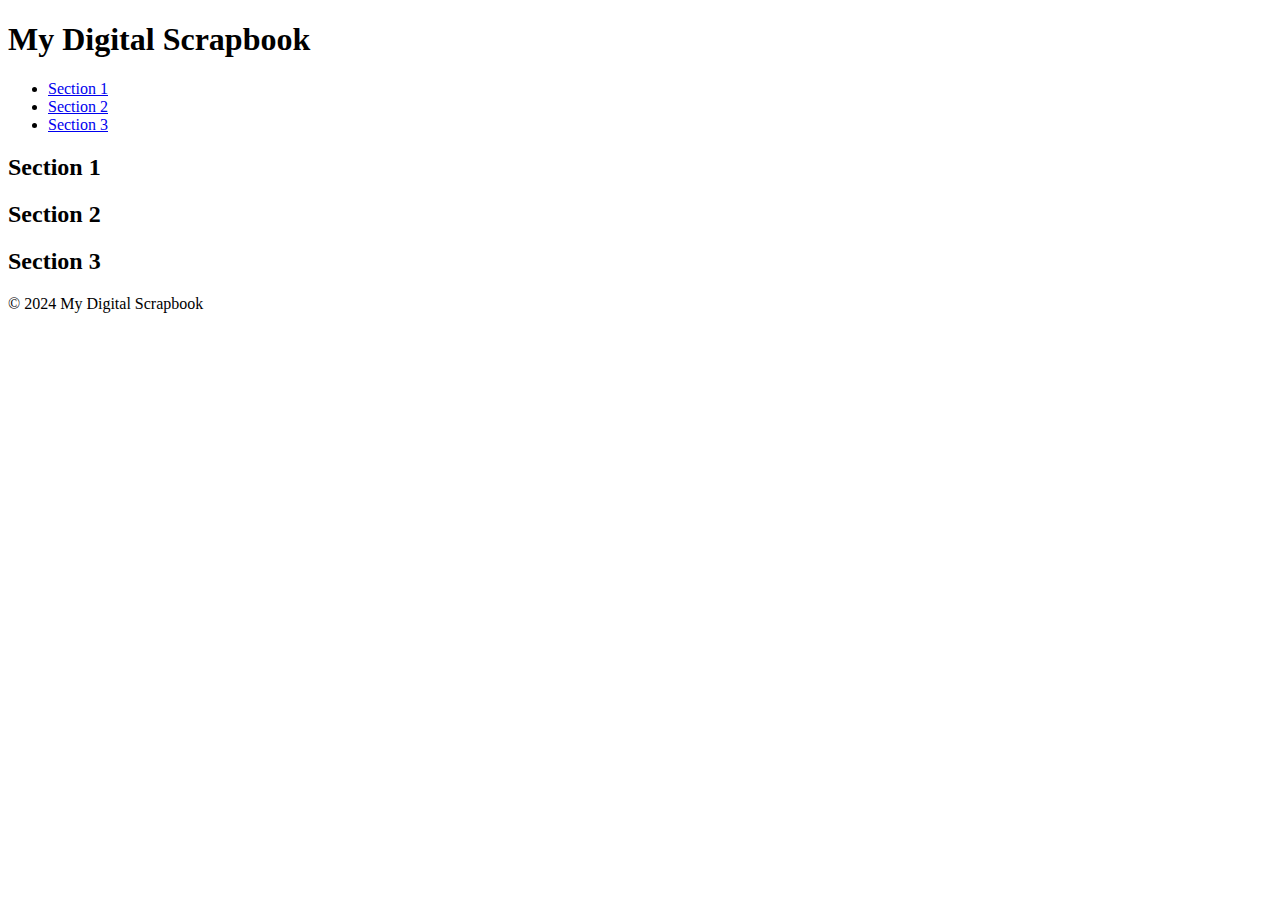
==== main.html @ 3f64a2a7 "initial commit" ====
<!DOCTYPE html>
<html lang="en">
<head>
  <meta charset="UTF-8">
  <meta name="viewport" content="width=device-width, initial-scale=1.0">
  <title>My Digital Scrapbook</title>
  <link rel="stylesheet" href="css/styles.css">
</head>
<body>
  <header>
    <h1>My Digital Scrapbook</h1>
    <nav>
      <ul>
        <li><a href="#section1">Section 1</a></li>
        <li><a href="#section2">Section 2</a></li>
        <li><a href="#section3">Section 3</a></li>
      </ul>
    </nav>
  </header>

  <main>
    <section id="section1">
      <h2>Section 1</h2>
      <!-- Add your content here -->
    </section>
    <section id="section2">
      <h2>Section 2</h2>
      <!-- Add your content here -->
    </section>
    <section id="section3">
      <h2>Section 3</h2>
      <!-- Add your content here -->
    </section>
  </main>

  <footer>
    <p>&copy; 2024 My Digital Scrapbook</p>
  </footer>

  <script src="js/scripts.js"></script>
</body>
</html>
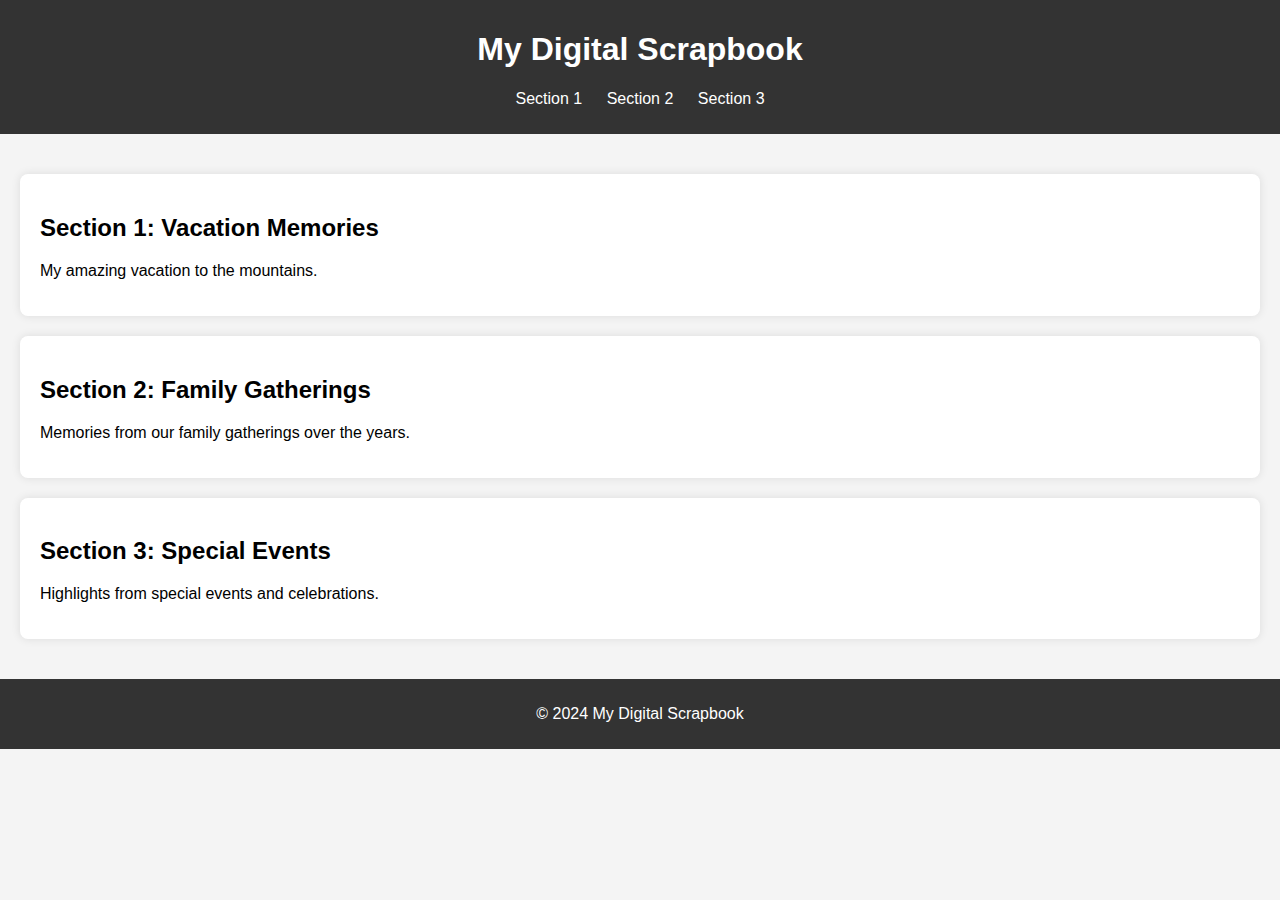
==== commit bc3fa039: "3rd commit" ====
--- a/main.html
+++ b/main.html
@@ -4,39 +4,52 @@
   <meta charset="UTF-8">
   <meta name="viewport" content="width=device-width, initial-scale=1.0">
   <title>My Digital Scrapbook</title>
-  <link rel="stylesheet" href="css/styles.css">
+  <link rel="stylesheet" href="css/body.css">
 </head>
 <body>
+  <!-- Header Section -->
   <header>
-    <h1>My Digital Scrapbook</h1>
-    <nav>
-      <ul>
-        <li><a href="#section1">Section 1</a></li>
-        <li><a href="#section2">Section 2</a></li>
-        <li><a href="#section3">Section 3</a></li>
-      </ul>
-    </nav>
+    <div class="container">
+      <h1>My Digital Scrapbook</h1>
+      <nav>
+        <ul>
+          <li><a href="#section1">Section 1</a></li>
+          <li><a href="#section2">Section 2</a></li>
+          <li><a href="#section3">Section 3</a></li>
+        </ul>
+      </nav>
+    </div>
   </header>
 
+  <!-- Main Content -->
   <main>
     <section id="section1">
-      <h2>Section 1</h2>
-      <!-- Add your content here -->
+      <h2>Section 1: Vacation Memories</h2>
+      <!-- <img src="images/vacation.jpg" alt="Vacation"> -->
+      <p>My amazing vacation to the mountains.</p>
     </section>
+
     <section id="section2">
-      <h2>Section 2</h2>
-      <!-- Add your content here -->
+      <h2>Section 2: Family Gatherings</h2>
+      <!-- <img src="images/family.jpg" alt="Family Gathering"> -->
+      <p>Memories from our family gatherings over the years.</p>
     </section>
+
     <section id="section3">
-      <h2>Section 3</h2>
-      <!-- Add your content here -->
+      <h2>Section 3: Special Events</h2>
+      <!-- <img src="images/event.jpg" alt="Special Event"> -->
+      <p>Highlights from special events and celebrations.</p>
     </section>
   </main>
 
+  <!-- Footer Section -->
   <footer>
-    <p>&copy; 2024 My Digital Scrapbook</p>
+    <div class="container">
+      <p>&copy; 2024 My Digital Scrapbook</p>
+    </div>
   </footer>
 
-  <script src="js/scripts.js"></script>
+  <!-- JavaScript File -->
+  <script src="js/script.js"></script>
 </body>
 </html>
--- a/css/body.css
+++ b/css/body.css
@@ -0,0 +1,49 @@
+/* styles.css */
+body {
+    font-family: Arial, sans-serif;
+    margin: 0;
+    padding: 0;
+    background-color: #f4f4f4;
+  }
+  
+  header {
+    background-color: #333;
+    color: #fff;
+    padding: 10px 0;
+    text-align: center;
+  }
+  
+  header nav ul {
+    list-style: none;
+    padding: 0;
+  }
+  
+  header nav ul li {
+    display: inline;
+    margin: 0 10px;
+  }
+  
+  header nav ul li a {
+    color: #fff;
+    text-decoration: none;
+  }
+  
+  main {
+    padding: 20px;
+  }
+  
+  section {
+    background: #fff;
+    margin: 20px 0;
+    padding: 20px;
+    border-radius: 8px;
+    box-shadow: 0 0 10px rgba(0, 0, 0, 0.1);
+  }
+  
+  footer {
+    text-align: center;
+    padding: 10px 0;
+    background-color: #333;
+    color: #fff;
+  }
+  